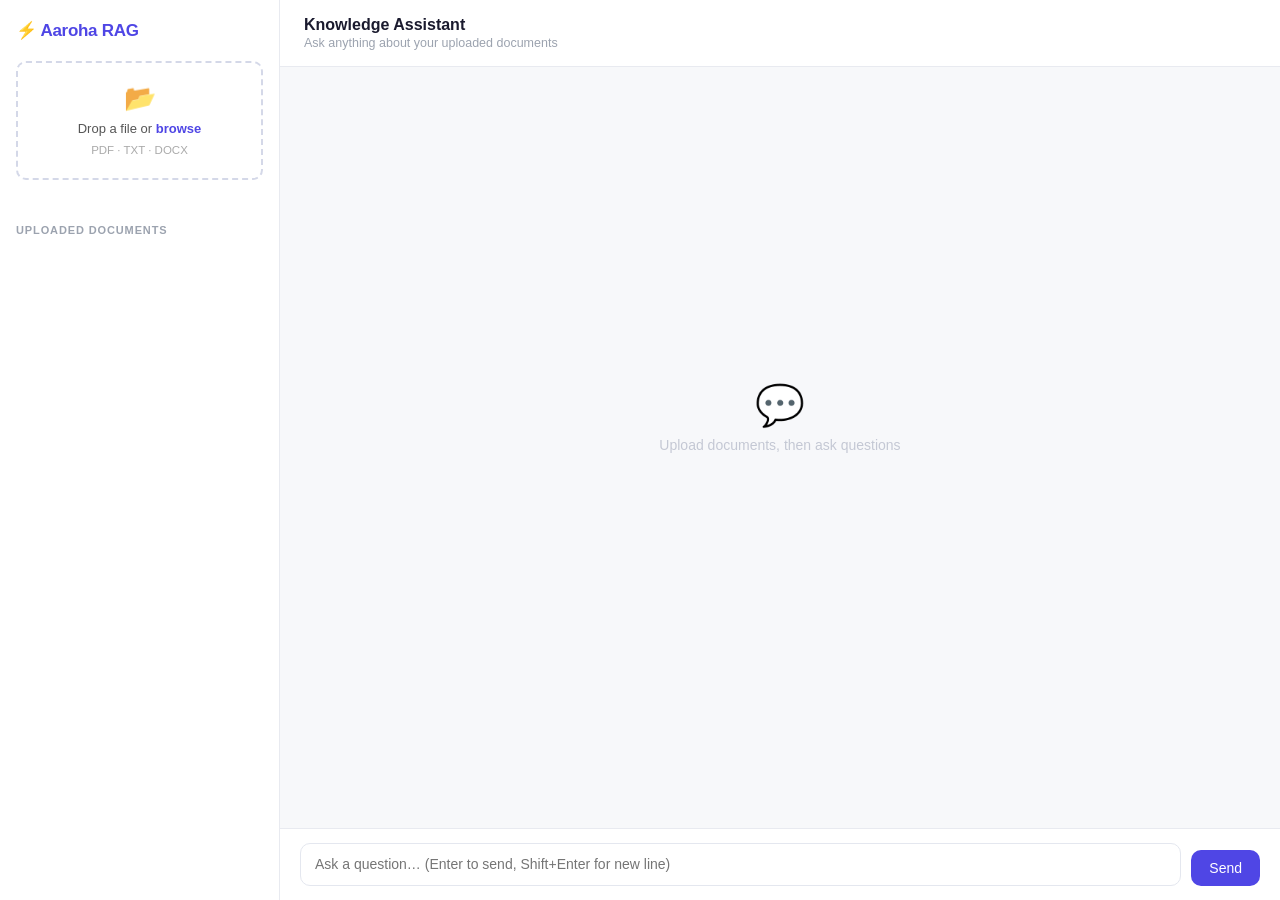
==== static/index.html @ 4d7a49e8 "feat: replace complex system with simple RAG (main.py + rag.py) Stripped auth, job queue, approval w" ====
<!DOCTYPE html>
<html lang="en">
<head>
  <meta charset="UTF-8">
  <meta name="viewport" content="width=device-width, initial-scale=1.0">
  <title>Aaroha — Knowledge Assistant</title>
  <style>
    *, *::before, *::after { box-sizing: border-box; margin: 0; padding: 0; }

    body {
      font-family: -apple-system, BlinkMacSystemFont, 'Segoe UI', Roboto, sans-serif;
      height: 100vh; display: flex; background: #f7f8fa; color: #1a1a2e;
      overflow: hidden;
    }

    /* ── Sidebar ── */
    .sidebar {
      width: 280px; min-width: 280px; background: #fff;
      border-right: 1px solid #e8eaf0; display: flex; flex-direction: column;
      padding: 20px 16px;
    }
    .logo { font-size: 17px; font-weight: 700; color: #4f46e5; margin-bottom: 20px; letter-spacing: -0.3px; }

    .upload-zone {
      border: 2px dashed #d4d8e8; border-radius: 10px; padding: 20px 12px;
      text-align: center; cursor: pointer; transition: all .18s; margin-bottom: 12px;
    }
    .upload-zone:hover, .upload-zone.over { border-color: #4f46e5; background: #f0efff; }
    .upload-zone .icon { font-size: 26px; margin-bottom: 6px; }
    .upload-zone p { font-size: 13px; color: #555; line-height: 1.4; }
    .upload-zone p span { color: #4f46e5; font-weight: 600; cursor: pointer; }
    #file-input { display: none; }

    .upload-status {
      font-size: 12.5px; min-height: 18px; margin-bottom: 14px;
      padding: 0 4px; transition: color .2s;
    }
    .upload-status.ok { color: #16a34a; }
    .upload-status.err { color: #dc2626; }

    .section-label {
      font-size: 11px; font-weight: 600; color: #9ca3af;
      text-transform: uppercase; letter-spacing: .08em; margin-bottom: 8px;
    }
    .doc-list { flex: 1; overflow-y: auto; }
    .doc-item {
      display: flex; align-items: center; gap: 8px; padding: 7px 8px;
      border-radius: 7px; font-size: 13px; color: #374151;
      transition: background .12s;
    }
    .doc-item:hover { background: #f3f4f6; }
    .doc-item .name { flex: 1; overflow: hidden; text-overflow: ellipsis; white-space: nowrap; }
    .doc-item .chunks { font-size: 11px; color: #9ca3af; white-space: nowrap; }
    .doc-item .del {
      cursor: pointer; color: #d1d5db; font-size: 17px; line-height: 1;
      padding: 0 2px; transition: color .12s;
    }
    .doc-item .del:hover { color: #ef4444; }
    .no-docs { font-size: 13px; color: #c4c4c4; padding: 8px 4px; }

    /* ── Chat ── */
    .chat { flex: 1; display: flex; flex-direction: column; min-width: 0; }

    .chat-header {
      padding: 16px 24px; background: #fff; border-bottom: 1px solid #e8eaf0;
      flex-shrink: 0;
    }
    .chat-header h1 { font-size: 16px; font-weight: 600; }
    .chat-header p { font-size: 12.5px; color: #9ca3af; margin-top: 2px; }

    .messages {
      flex: 1; overflow-y: auto; padding: 24px 28px;
      display: flex; flex-direction: column; gap: 18px;
    }

    .empty {
      flex: 1; display: flex; flex-direction: column; align-items: center;
      justify-content: center; color: #c4c8d4; gap: 8px; padding-bottom: 60px;
    }
    .empty .big { font-size: 40px; }
    .empty p { font-size: 14px; }

    .msg { display: flex; flex-direction: column; max-width: 78%; }
    .msg.user { align-self: flex-end; align-items: flex-end; }
    .msg.bot  { align-self: flex-start; align-items: flex-start; }

    .bubble {
      padding: 11px 15px; border-radius: 14px; font-size: 14px; line-height: 1.55;
      word-break: break-word;
    }
    .msg.user .bubble {
      background: #4f46e5; color: #fff;
      border-bottom-right-radius: 4px;
    }
    .msg.bot .bubble {
      background: #fff; border: 1px solid #e4e7ef; color: #1a1a2e;
      border-bottom-left-radius: 4px;
    }

    .sources {
      margin-top: 5px; display: flex; flex-wrap: wrap; gap: 5px;
    }
    .sources .tag {
      background: #f0efff; color: #4f46e5; font-size: 11.5px;
      padding: 2px 8px; border-radius: 20px; max-width: 200px;
      overflow: hidden; text-overflow: ellipsis; white-space: nowrap;
    }

    /* Typing indicator */
    .typing { align-self: flex-start; }
    .dots { display: flex; gap: 5px; padding: 13px 16px; }
    .dot {
      width: 7px; height: 7px; border-radius: 50%; background: #c4c8d4;
      animation: pop .9s infinite;
    }
    .dot:nth-child(2) { animation-delay: .15s; }
    .dot:nth-child(3) { animation-delay: .3s; }
    @keyframes pop {
      0%, 60%, 100% { transform: translateY(0); opacity: .6; }
      30% { transform: translateY(-7px); opacity: 1; }
    }

    /* Input */
    .input-bar {
      padding: 14px 20px; background: #fff; border-top: 1px solid #e8eaf0;
      display: flex; gap: 10px; align-items: flex-end; flex-shrink: 0;
    }
    textarea {
      flex: 1; border: 1px solid #e4e7ef; border-radius: 10px;
      padding: 10px 14px; font-size: 14px; font-family: inherit;
      resize: none; outline: none; line-height: 1.5; max-height: 120px;
      transition: border-color .18s; overflow-y: auto;
    }
    textarea:focus { border-color: #4f46e5; }
    .send {
      background: #4f46e5; color: #fff; border: none; border-radius: 10px;
      padding: 10px 18px; font-size: 14px; font-weight: 500; cursor: pointer;
      transition: background .18s; white-space: nowrap; flex-shrink: 0;
    }
    .send:hover { background: #4338ca; }
    .send:disabled { background: #d1d5db; cursor: not-allowed; }
  </style>
</head>
<body>

<!-- ── Sidebar ── -->
<aside class="sidebar">
  <div class="logo">⚡ Aaroha RAG</div>

  <div class="upload-zone" id="zone">
    <div class="icon">📂</div>
    <p>Drop a file or <span onclick="document.getElementById('file-input').click()">browse</span></p>
    <p style="margin-top:4px;font-size:11.5px;color:#aaa">PDF · TXT · DOCX</p>
  </div>
  <input type="file" id="file-input" accept=".pdf,.txt,.docx">

  <div class="upload-status" id="status"></div>

  <div class="section-label">Uploaded Documents</div>
  <div class="doc-list" id="doc-list"></div>
</aside>

<!-- ── Chat ── -->
<main class="chat">
  <div class="chat-header">
    <h1>Knowledge Assistant</h1>
    <p>Ask anything about your uploaded documents</p>
  </div>

  <div class="messages" id="messages">
    <div class="empty" id="empty">
      <div class="big">💬</div>
      <p>Upload documents, then ask questions</p>
    </div>
  </div>

  <div class="input-bar">
    <textarea id="q" placeholder="Ask a question… (Enter to send, Shift+Enter for new line)" rows="1"></textarea>
    <button class="send" id="send" onclick="send()">Send</button>
  </div>
</main>

<script>
  const zone   = document.getElementById('zone');
  const fi     = document.getElementById('file-input');
  const status = document.getElementById('status');
  const docList= document.getElementById('doc-list');
  const msgs   = document.getElementById('messages');
  const qEl    = document.getElementById('q');
  const sendBtn= document.getElementById('send');

  // ── Upload drag/drop ──
  zone.addEventListener('click', () => fi.click());
  zone.addEventListener('dragover',  e => { e.preventDefault(); zone.classList.add('over'); });
  zone.addEventListener('dragleave', () => zone.classList.remove('over'));
  zone.addEventListener('drop', e => {
    e.preventDefault(); zone.classList.remove('over');
    if (e.dataTransfer.files[0]) upload(e.dataTransfer.files[0]);
  });
  fi.addEventListener('change', () => { if (fi.files[0]) upload(fi.files[0]); fi.value = ''; });

  async function upload(file) {
    setStatus(`Uploading ${file.name}…`, '');
    const fd = new FormData();
    fd.append('file', file);
    try {
      const r = await fetch('/upload', { method: 'POST', body: fd });
      const d = await r.json();
      if (!r.ok) throw new Error(d.detail || 'Upload failed');
      setStatus(`✓ ${file.name} · ${d.chunks} chunks`, 'ok');
      loadDocs();
    } catch(e) {
      setStatus(`✗ ${e.message}`, 'err');
    }
  }

  function setStatus(msg, cls) {
    status.textContent = msg;
    status.className = 'upload-status' + (cls ? ' ' + cls : '');
  }

  // ── Documents ──
  async function loadDocs() {
    const { documents } = await fetch('/documents').then(r => r.json());
    if (!documents.length) {
      docList.innerHTML = '<div class="no-docs">No documents yet</div>';
      return;
    }
    docList.innerHTML = documents.map(d => `
      <div class="doc-item">
        <span>📄</span>
        <span class="name" title="${esc(d.filename)}">${esc(d.filename)}</span>
        <span class="chunks">${d.chunks}c</span>
        <span class="del" title="Remove" onclick="delDoc('${esc(d.filename)}')">×</span>
      </div>
    `).join('');
  }

  async function delDoc(filename) {
    if (!confirm(`Remove "${filename}"?`)) return;
    await fetch('/documents/' + encodeURIComponent(filename), { method: 'DELETE' });
    loadDocs();
  }

  function esc(s) { return s.replace(/&/g,'&amp;').replace(/</g,'&lt;').replace(/>/g,'&gt;').replace(/"/g,'&quot;'); }

  // ── Chat ──
  function addMsg(role, html, sources) {
    document.getElementById('empty')?.remove();
    const div = document.createElement('div');
    div.className = `msg ${role}`;
    div.innerHTML = `<div class="bubble">${html}</div>`;
    if (sources && sources.length) {
      const s = document.createElement('div');
      s.className = 'sources';
      s.innerHTML = sources.map(f => `<span class="tag" title="${esc(f)}">${esc(f)}</span>`).join('');
      div.appendChild(s);
    }
    msgs.appendChild(div);
    msgs.scrollTop = msgs.scrollHeight;
    return div;
  }

  function showTyping() {
    const div = document.createElement('div');
    div.className = 'msg bot typing'; div.id = 'typing';
    div.innerHTML = `<div class="bubble"><div class="dots"><div class="dot"></div><div class="dot"></div><div class="dot"></div></div></div>`;
    msgs.appendChild(div);
    msgs.scrollTop = msgs.scrollHeight;
  }

  async function send() {
    const q = qEl.value.trim();
    if (!q || sendBtn.disabled) return;
    qEl.value = ''; autoResize();
    sendBtn.disabled = true;
    addMsg('user', esc(q).replace(/\n/g,'<br>'));
    showTyping();
    try {
      const r = await fetch('/chat', {
        method: 'POST',
        headers: { 'Content-Type': 'application/json' },
        body: JSON.stringify({ question: q }),
      });
      const d = await r.json();
      document.getElementById('typing')?.remove();
      if (!r.ok) throw new Error(d.detail || 'Error');
      addMsg('bot', esc(d.answer).replace(/\n/g,'<br>'), d.sources);
    } catch(e) {
      document.getElementById('typing')?.remove();
      addMsg('bot', `<span style="color:#dc2626">Error: ${esc(e.message)}</span>`);
    }
    sendBtn.disabled = false;
    qEl.focus();
  }

  qEl.addEventListener('keydown', e => {
    if (e.key === 'Enter' && !e.shiftKey) { e.preventDefault(); send(); }
  });

  function autoResize() {
    qEl.style.height = 'auto';
    qEl.style.height = Math.min(qEl.scrollHeight, 120) + 'px';
  }
  qEl.addEventListener('input', autoResize);

  loadDocs();
</script>
</body>
</html>
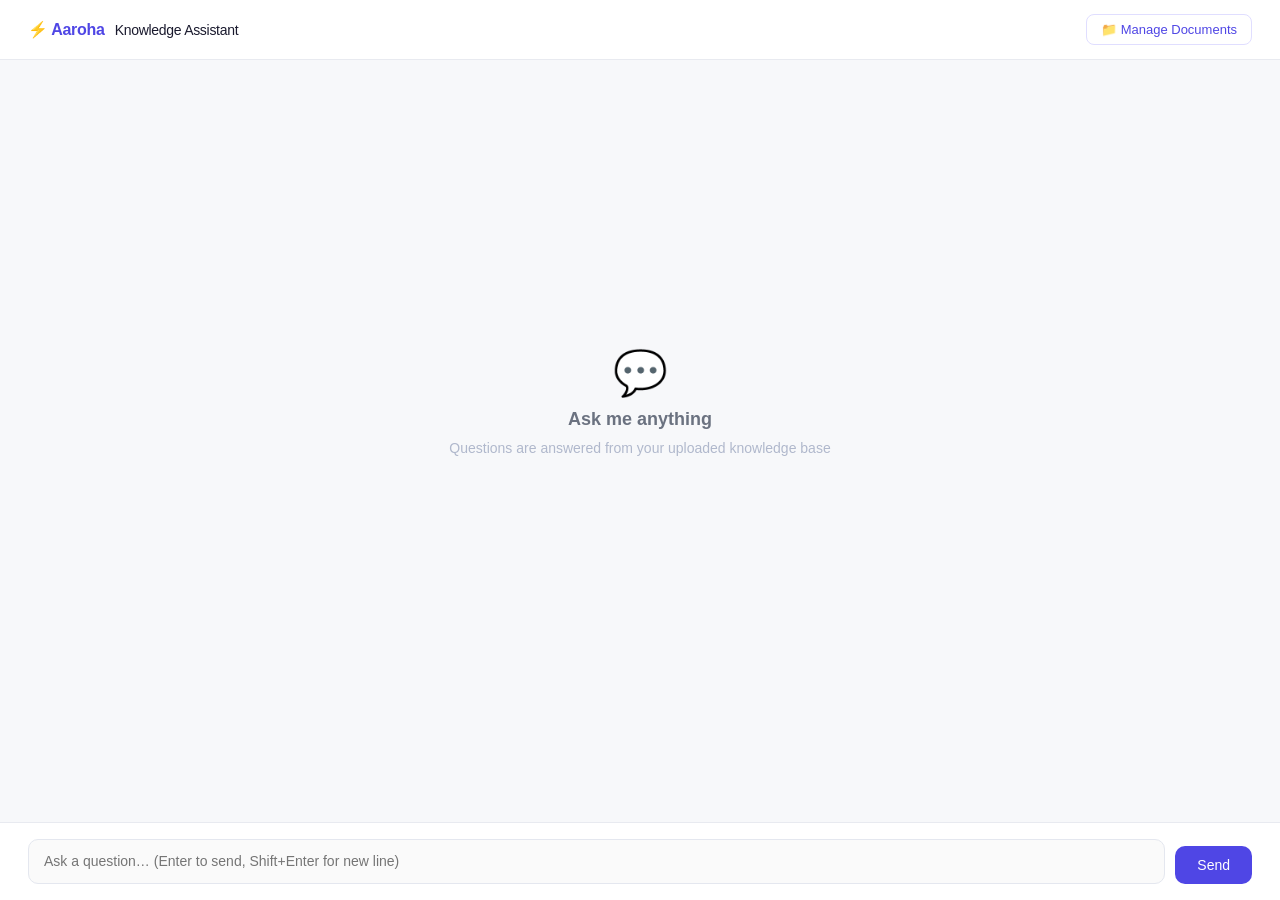
==== commit d33338b2: "feat: split chat/manage pages, remove asterisks from answers" ====
--- a/static/index.html
+++ b/static/index.html
@@ -9,106 +9,66 @@
 
     body {
       font-family: -apple-system, BlinkMacSystemFont, 'Segoe UI', Roboto, sans-serif;
-      height: 100vh; display: flex; background: #f7f8fa; color: #1a1a2e;
-      overflow: hidden;
-    }
-
-    /* ── Sidebar ── */
-    .sidebar {
-      width: 280px; min-width: 280px; background: #fff;
-      border-right: 1px solid #e8eaf0; display: flex; flex-direction: column;
-      padding: 20px 16px;
-    }
-    .logo { font-size: 17px; font-weight: 700; color: #4f46e5; margin-bottom: 20px; letter-spacing: -0.3px; }
-
-    .upload-zone {
-      border: 2px dashed #d4d8e8; border-radius: 10px; padding: 20px 12px;
-      text-align: center; cursor: pointer; transition: all .18s; margin-bottom: 12px;
-    }
-    .upload-zone:hover, .upload-zone.over { border-color: #4f46e5; background: #f0efff; }
-    .upload-zone .icon { font-size: 26px; margin-bottom: 6px; }
-    .upload-zone p { font-size: 13px; color: #555; line-height: 1.4; }
-    .upload-zone p span { color: #4f46e5; font-weight: 600; cursor: pointer; }
-    #file-input { display: none; }
-
-    .upload-status {
-      font-size: 12.5px; min-height: 18px; margin-bottom: 14px;
-      padding: 0 4px; transition: color .2s;
-    }
-    .upload-status.ok { color: #16a34a; }
-    .upload-status.err { color: #dc2626; }
-
-    .section-label {
-      font-size: 11px; font-weight: 600; color: #9ca3af;
-      text-transform: uppercase; letter-spacing: .08em; margin-bottom: 8px;
-    }
-    .doc-list { flex: 1; overflow-y: auto; }
-    .doc-item {
-      display: flex; align-items: center; gap: 8px; padding: 7px 8px;
-      border-radius: 7px; font-size: 13px; color: #374151;
-      transition: background .12s;
-    }
-    .doc-item:hover { background: #f3f4f6; }
-    .doc-item .name { flex: 1; overflow: hidden; text-overflow: ellipsis; white-space: nowrap; }
-    .doc-item .chunks { font-size: 11px; color: #9ca3af; white-space: nowrap; }
-    .doc-item .del {
-      cursor: pointer; color: #d1d5db; font-size: 17px; line-height: 1;
-      padding: 0 2px; transition: color .12s;
-    }
-    .doc-item .del:hover { color: #ef4444; }
-    .no-docs { font-size: 13px; color: #c4c4c4; padding: 8px 4px; }
-
-    /* ── Chat ── */
-    .chat { flex: 1; display: flex; flex-direction: column; min-width: 0; }
-
-    .chat-header {
-      padding: 16px 24px; background: #fff; border-bottom: 1px solid #e8eaf0;
+      height: 100vh; display: flex; flex-direction: column;
+      background: #f7f8fa; color: #1a1a2e;
+    }
+
+    header {
+      background: #fff; border-bottom: 1px solid #e8eaf0;
+      padding: 14px 28px; display: flex; align-items: center; justify-content: space-between;
       flex-shrink: 0;
     }
-    .chat-header h1 { font-size: 16px; font-weight: 600; }
-    .chat-header p { font-size: 12.5px; color: #9ca3af; margin-top: 2px; }
+    .brand { font-size: 16px; font-weight: 700; color: #4f46e5; letter-spacing: -.3px; }
+    .brand span { color: #1a1a2e; font-weight: 400; margin-left: 6px; font-size: 14px; }
+    .manage-link {
+      font-size: 13px; color: #4f46e5; text-decoration: none; font-weight: 500;
+      padding: 7px 14px; border: 1px solid #e0deff; border-radius: 8px;
+      transition: background .15s;
+    }
+    .manage-link:hover { background: #f0efff; }
 
     .messages {
-      flex: 1; overflow-y: auto; padding: 24px 28px;
-      display: flex; flex-direction: column; gap: 18px;
+      flex: 1; overflow-y: auto; padding: 32px 0;
+      display: flex; flex-direction: column; gap: 20px;
     }
 
     .empty {
       flex: 1; display: flex; flex-direction: column; align-items: center;
-      justify-content: center; color: #c4c8d4; gap: 8px; padding-bottom: 60px;
-    }
-    .empty .big { font-size: 40px; }
+      justify-content: center; gap: 10px; color: #b0b8cc; padding-bottom: 80px;
+    }
+    .empty .icon { font-size: 44px; }
+    .empty h2 { font-size: 18px; font-weight: 600; color: #6b7280; }
     .empty p { font-size: 14px; }
 
-    .msg { display: flex; flex-direction: column; max-width: 78%; }
-    .msg.user { align-self: flex-end; align-items: flex-end; }
-    .msg.bot  { align-self: flex-start; align-items: flex-start; }
+    .msg-row {
+      display: flex; padding: 0 28px;
+    }
+    .msg-row.user { justify-content: flex-end; }
+    .msg-row.bot  { justify-content: flex-start; }
 
     .bubble {
-      padding: 11px 15px; border-radius: 14px; font-size: 14px; line-height: 1.55;
-      word-break: break-word;
-    }
-    .msg.user .bubble {
-      background: #4f46e5; color: #fff;
-      border-bottom-right-radius: 4px;
-    }
-    .msg.bot .bubble {
+      max-width: 72%; padding: 13px 17px; border-radius: 14px;
+      font-size: 14px; line-height: 1.6; word-break: break-word;
+    }
+    .msg-row.user .bubble {
+      background: #4f46e5; color: #fff; border-bottom-right-radius: 4px;
+    }
+    .msg-row.bot .bubble {
       background: #fff; border: 1px solid #e4e7ef; color: #1a1a2e;
       border-bottom-left-radius: 4px;
     }
 
     .sources {
-      margin-top: 5px; display: flex; flex-wrap: wrap; gap: 5px;
-    }
-    .sources .tag {
+      margin-top: 8px; display: flex; flex-wrap: wrap; gap: 5px; padding: 0 2px;
+    }
+    .src-tag {
       background: #f0efff; color: #4f46e5; font-size: 11.5px;
-      padding: 2px 8px; border-radius: 20px; max-width: 200px;
-      overflow: hidden; text-overflow: ellipsis; white-space: nowrap;
-    }
-
-    /* Typing indicator */
-    .typing { align-self: flex-start; }
-    .dots { display: flex; gap: 5px; padding: 13px 16px; }
+      padding: 3px 9px; border-radius: 20px;
+      max-width: 220px; overflow: hidden; text-overflow: ellipsis; white-space: nowrap;
+    }
+
+    /* Typing dots */
+    .dots { display: flex; gap: 5px; align-items: center; padding: 2px 0; }
     .dot {
       width: 7px; height: 7px; border-radius: 50%; background: #c4c8d4;
       animation: pop .9s infinite;
@@ -116,165 +76,110 @@
     .dot:nth-child(2) { animation-delay: .15s; }
     .dot:nth-child(3) { animation-delay: .3s; }
     @keyframes pop {
-      0%, 60%, 100% { transform: translateY(0); opacity: .6; }
-      30% { transform: translateY(-7px); opacity: 1; }
-    }
-
-    /* Input */
+      0%, 60%, 100% { transform: translateY(0); opacity: .5; }
+      30%            { transform: translateY(-7px); opacity: 1; }
+    }
+
+    /* Input bar */
     .input-bar {
-      padding: 14px 20px; background: #fff; border-top: 1px solid #e8eaf0;
+      padding: 16px 28px; background: #fff; border-top: 1px solid #e8eaf0;
       display: flex; gap: 10px; align-items: flex-end; flex-shrink: 0;
     }
     textarea {
       flex: 1; border: 1px solid #e4e7ef; border-radius: 10px;
-      padding: 10px 14px; font-size: 14px; font-family: inherit;
-      resize: none; outline: none; line-height: 1.5; max-height: 120px;
-      transition: border-color .18s; overflow-y: auto;
-    }
-    textarea:focus { border-color: #4f46e5; }
-    .send {
+      padding: 11px 15px; font-size: 14px; font-family: inherit;
+      resize: none; outline: none; line-height: 1.5; max-height: 130px;
+      transition: border-color .18s; overflow-y: auto; background: #fafafa;
+    }
+    textarea:focus { border-color: #4f46e5; background: #fff; }
+    .send-btn {
       background: #4f46e5; color: #fff; border: none; border-radius: 10px;
-      padding: 10px 18px; font-size: 14px; font-weight: 500; cursor: pointer;
-      transition: background .18s; white-space: nowrap; flex-shrink: 0;
-    }
-    .send:hover { background: #4338ca; }
-    .send:disabled { background: #d1d5db; cursor: not-allowed; }
+      padding: 11px 22px; font-size: 14px; font-weight: 500;
+      cursor: pointer; transition: background .18s; flex-shrink: 0;
+    }
+    .send-btn:hover { background: #4338ca; }
+    .send-btn:disabled { background: #d1d5db; cursor: not-allowed; }
   </style>
 </head>
 <body>
 
-<!-- ── Sidebar ── -->
-<aside class="sidebar">
-  <div class="logo">⚡ Aaroha RAG</div>
-
-  <div class="upload-zone" id="zone">
-    <div class="icon">📂</div>
-    <p>Drop a file or <span onclick="document.getElementById('file-input').click()">browse</span></p>
-    <p style="margin-top:4px;font-size:11.5px;color:#aaa">PDF · TXT · DOCX</p>
+<header>
+  <div class="brand">⚡ Aaroha <span>Knowledge Assistant</span></div>
+  <a class="manage-link" href="/manage">📁 Manage Documents</a>
+</header>
+
+<div class="messages" id="messages">
+  <div class="empty" id="empty">
+    <div class="icon">💬</div>
+    <h2>Ask me anything</h2>
+    <p>Questions are answered from your uploaded knowledge base</p>
   </div>
-  <input type="file" id="file-input" accept=".pdf,.txt,.docx">
-
-  <div class="upload-status" id="status"></div>
-
-  <div class="section-label">Uploaded Documents</div>
-  <div class="doc-list" id="doc-list"></div>
-</aside>
-
-<!-- ── Chat ── -->
-<main class="chat">
-  <div class="chat-header">
-    <h1>Knowledge Assistant</h1>
-    <p>Ask anything about your uploaded documents</p>
-  </div>
-
-  <div class="messages" id="messages">
-    <div class="empty" id="empty">
-      <div class="big">💬</div>
-      <p>Upload documents, then ask questions</p>
-    </div>
-  </div>
-
-  <div class="input-bar">
-    <textarea id="q" placeholder="Ask a question… (Enter to send, Shift+Enter for new line)" rows="1"></textarea>
-    <button class="send" id="send" onclick="send()">Send</button>
-  </div>
-</main>
+</div>
+
+<div class="input-bar">
+  <textarea id="q" placeholder="Ask a question… (Enter to send, Shift+Enter for new line)" rows="1"></textarea>
+  <button class="send-btn" id="send-btn" onclick="send()">Send</button>
+</div>
 
 <script>
-  const zone   = document.getElementById('zone');
-  const fi     = document.getElementById('file-input');
-  const status = document.getElementById('status');
-  const docList= document.getElementById('doc-list');
-  const msgs   = document.getElementById('messages');
-  const qEl    = document.getElementById('q');
-  const sendBtn= document.getElementById('send');
-
-  // ── Upload drag/drop ──
-  zone.addEventListener('click', () => fi.click());
-  zone.addEventListener('dragover',  e => { e.preventDefault(); zone.classList.add('over'); });
-  zone.addEventListener('dragleave', () => zone.classList.remove('over'));
-  zone.addEventListener('drop', e => {
-    e.preventDefault(); zone.classList.remove('over');
-    if (e.dataTransfer.files[0]) upload(e.dataTransfer.files[0]);
-  });
-  fi.addEventListener('change', () => { if (fi.files[0]) upload(fi.files[0]); fi.value = ''; });
-
-  async function upload(file) {
-    setStatus(`Uploading ${file.name}…`, '');
-    const fd = new FormData();
-    fd.append('file', file);
-    try {
-      const r = await fetch('/upload', { method: 'POST', body: fd });
-      const d = await r.json();
-      if (!r.ok) throw new Error(d.detail || 'Upload failed');
-      setStatus(`✓ ${file.name} · ${d.chunks} chunks`, 'ok');
-      loadDocs();
-    } catch(e) {
-      setStatus(`✗ ${e.message}`, 'err');
-    }
-  }
-
-  function setStatus(msg, cls) {
-    status.textContent = msg;
-    status.className = 'upload-status' + (cls ? ' ' + cls : '');
-  }
-
-  // ── Documents ──
-  async function loadDocs() {
-    const { documents } = await fetch('/documents').then(r => r.json());
-    if (!documents.length) {
-      docList.innerHTML = '<div class="no-docs">No documents yet</div>';
-      return;
-    }
-    docList.innerHTML = documents.map(d => `
-      <div class="doc-item">
-        <span>📄</span>
-        <span class="name" title="${esc(d.filename)}">${esc(d.filename)}</span>
-        <span class="chunks">${d.chunks}c</span>
-        <span class="del" title="Remove" onclick="delDoc('${esc(d.filename)}')">×</span>
-      </div>
-    `).join('');
-  }
-
-  async function delDoc(filename) {
-    if (!confirm(`Remove "${filename}"?`)) return;
-    await fetch('/documents/' + encodeURIComponent(filename), { method: 'DELETE' });
-    loadDocs();
-  }
-
-  function esc(s) { return s.replace(/&/g,'&amp;').replace(/</g,'&lt;').replace(/>/g,'&gt;').replace(/"/g,'&quot;'); }
-
-  // ── Chat ──
-  function addMsg(role, html, sources) {
+  const qEl     = document.getElementById('q');
+  const sendBtn = document.getElementById('send-btn');
+  const msgs    = document.getElementById('messages');
+
+  function esc(s) {
+    return String(s)
+      .replace(/&/g,'&amp;').replace(/</g,'&lt;')
+      .replace(/>/g,'&gt;').replace(/"/g,'&quot;');
+  }
+
+  function addMsg(role, text, sources) {
     document.getElementById('empty')?.remove();
-    const div = document.createElement('div');
-    div.className = `msg ${role}`;
-    div.innerHTML = `<div class="bubble">${html}</div>`;
+
+    const row = document.createElement('div');
+    row.className = `msg-row ${role}`;
+
+    const bubble = document.createElement('div');
+    bubble.className = 'bubble';
+    bubble.textContent = text;          // plain text — no HTML injection
+    row.appendChild(bubble);
+
     if (sources && sources.length) {
       const s = document.createElement('div');
       s.className = 'sources';
-      s.innerHTML = sources.map(f => `<span class="tag" title="${esc(f)}">${esc(f)}</span>`).join('');
-      div.appendChild(s);
-    }
-    msgs.appendChild(div);
+      // sources sit below the bubble, outside it
+      const wrap = document.createElement('div');
+      wrap.style.cssText = 'max-width:72%;display:flex;flex-direction:column;';
+      wrap.appendChild(bubble);
+      sources.forEach(f => {
+        const t = document.createElement('span');
+        t.className = 'src-tag'; t.textContent = f; t.title = f;
+        s.appendChild(t);
+      });
+      wrap.appendChild(s);
+      row.appendChild(wrap);
+      row.removeChild(bubble);
+    }
+
+    msgs.appendChild(row);
     msgs.scrollTop = msgs.scrollHeight;
-    return div;
   }
 
   function showTyping() {
-    const div = document.createElement('div');
-    div.className = 'msg bot typing'; div.id = 'typing';
-    div.innerHTML = `<div class="bubble"><div class="dots"><div class="dot"></div><div class="dot"></div><div class="dot"></div></div></div>`;
-    msgs.appendChild(div);
+    const row = document.createElement('div');
+    row.className = 'msg-row bot'; row.id = 'typing';
+    row.innerHTML = `<div class="bubble"><div class="dots">
+      <div class="dot"></div><div class="dot"></div><div class="dot"></div>
+    </div></div>`;
+    msgs.appendChild(row);
     msgs.scrollTop = msgs.scrollHeight;
   }
 
   async function send() {
     const q = qEl.value.trim();
     if (!q || sendBtn.disabled) return;
-    qEl.value = ''; autoResize();
+    qEl.value = ''; resize();
     sendBtn.disabled = true;
-    addMsg('user', esc(q).replace(/\n/g,'<br>'));
+    addMsg('user', q);
     showTyping();
     try {
       const r = await fetch('/chat', {
@@ -285,26 +190,23 @@
       const d = await r.json();
       document.getElementById('typing')?.remove();
       if (!r.ok) throw new Error(d.detail || 'Error');
-      addMsg('bot', esc(d.answer).replace(/\n/g,'<br>'), d.sources);
+      addMsg('bot', d.answer, d.sources);
     } catch(e) {
       document.getElementById('typing')?.remove();
-      addMsg('bot', `<span style="color:#dc2626">Error: ${esc(e.message)}</span>`);
+      addMsg('bot', 'Error: ' + e.message);
     }
     sendBtn.disabled = false;
     qEl.focus();
   }
 
+  function resize() {
+    qEl.style.height = 'auto';
+    qEl.style.height = Math.min(qEl.scrollHeight, 130) + 'px';
+  }
+  qEl.addEventListener('input', resize);
   qEl.addEventListener('keydown', e => {
     if (e.key === 'Enter' && !e.shiftKey) { e.preventDefault(); send(); }
   });
-
-  function autoResize() {
-    qEl.style.height = 'auto';
-    qEl.style.height = Math.min(qEl.scrollHeight, 120) + 'px';
-  }
-  qEl.addEventListener('input', autoResize);
-
-  loadDocs();
 </script>
 </body>
 </html>
